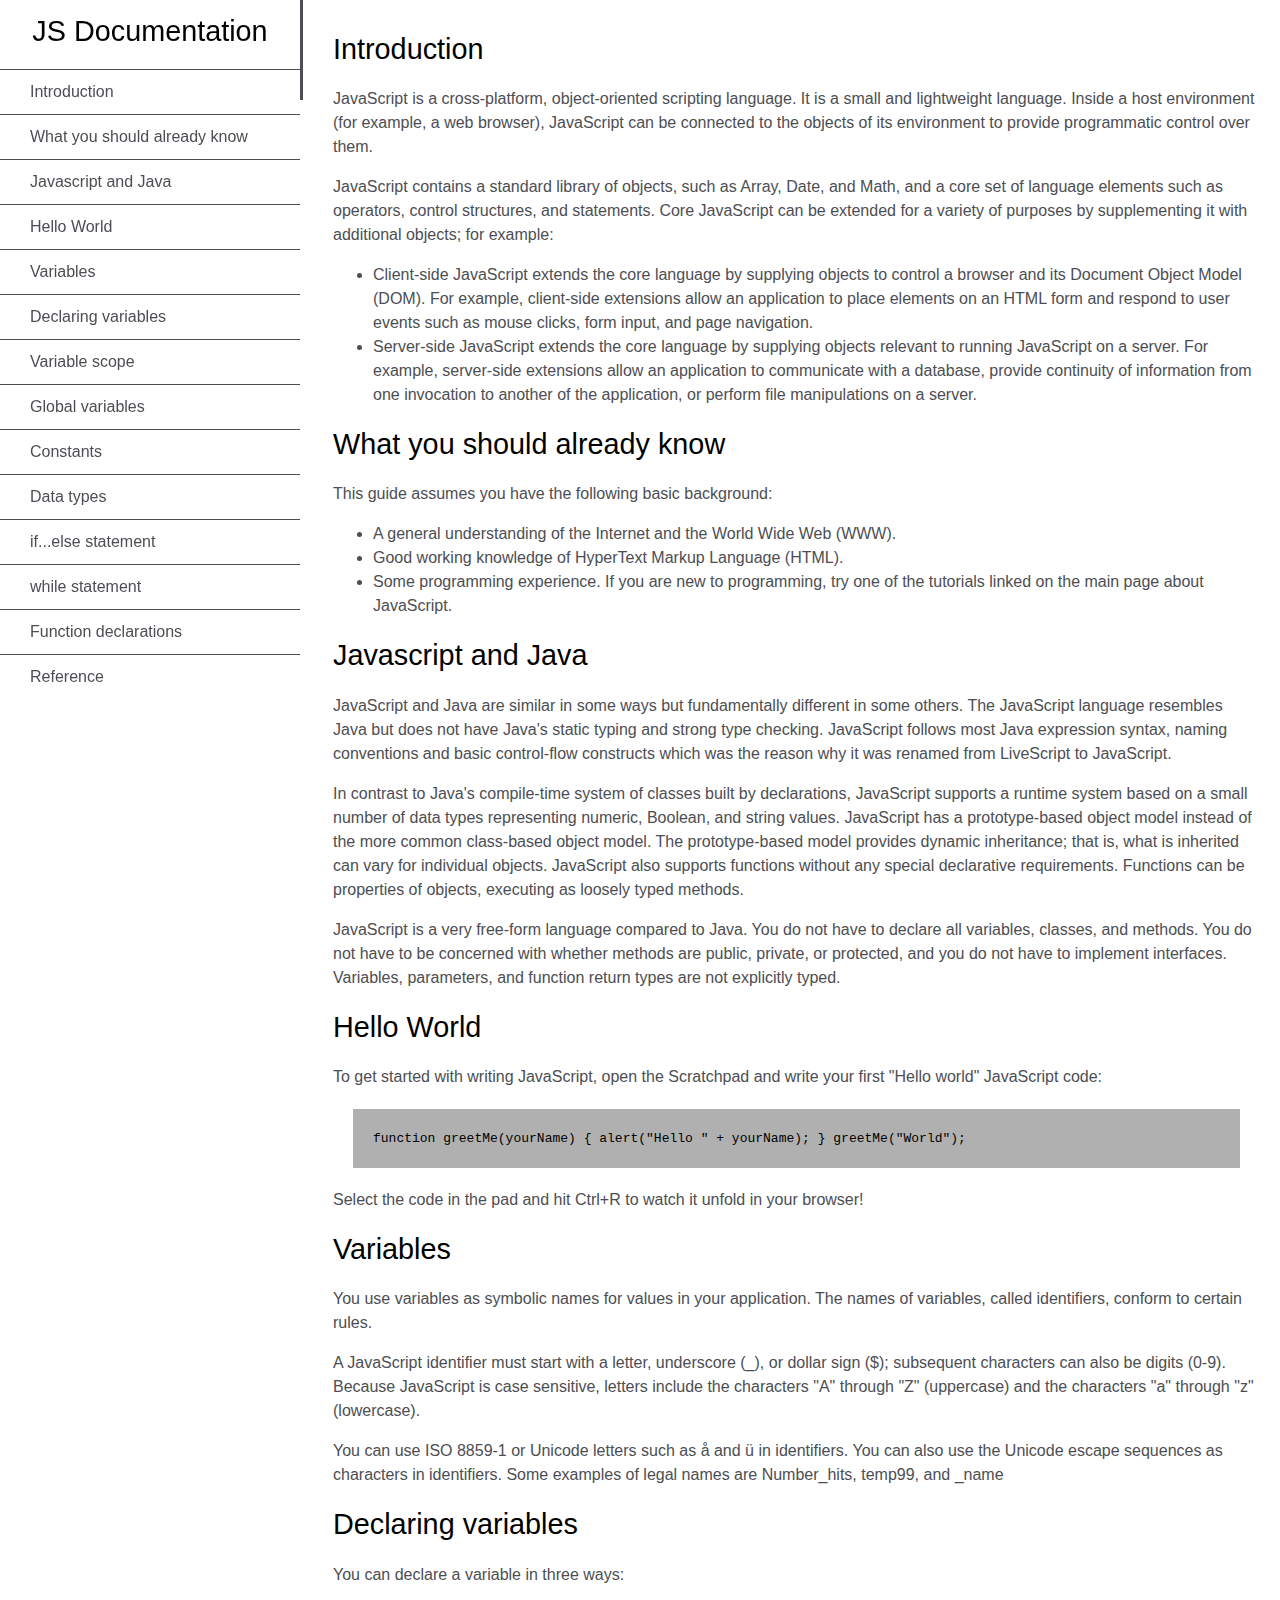
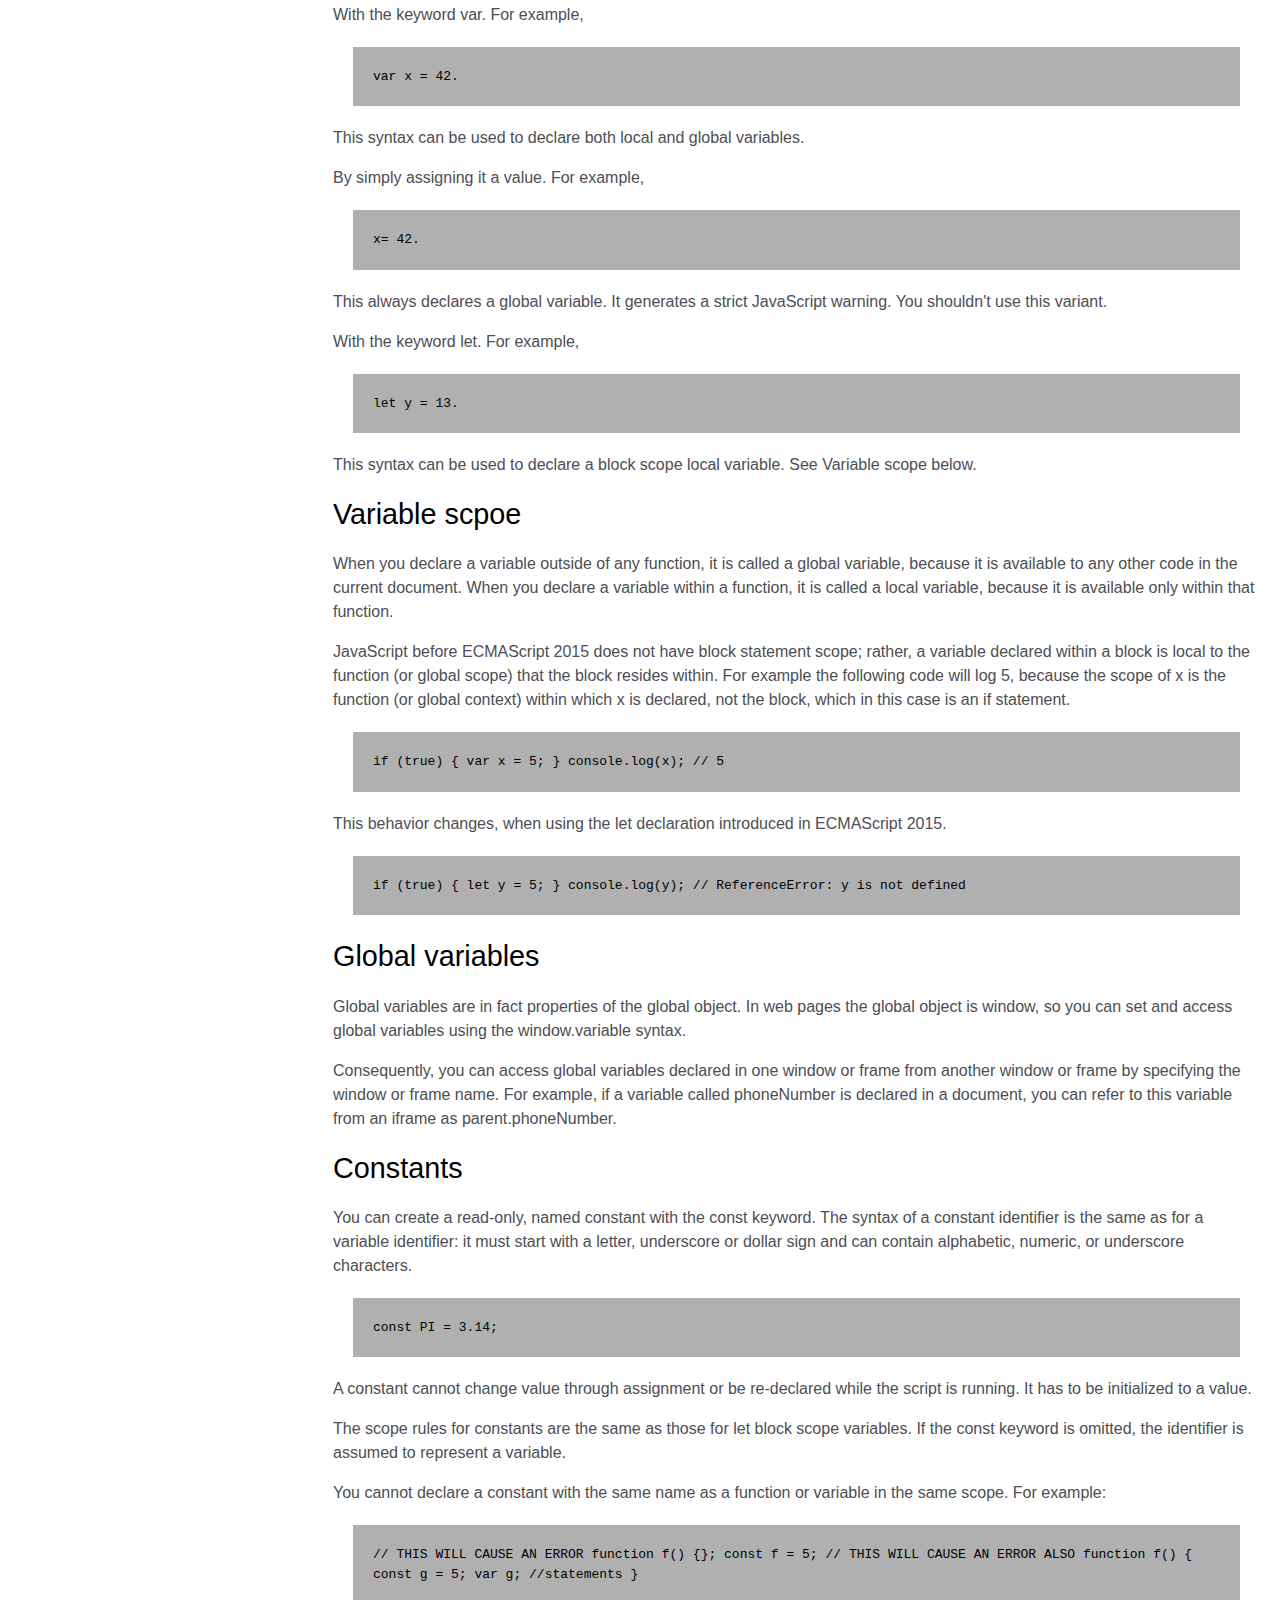
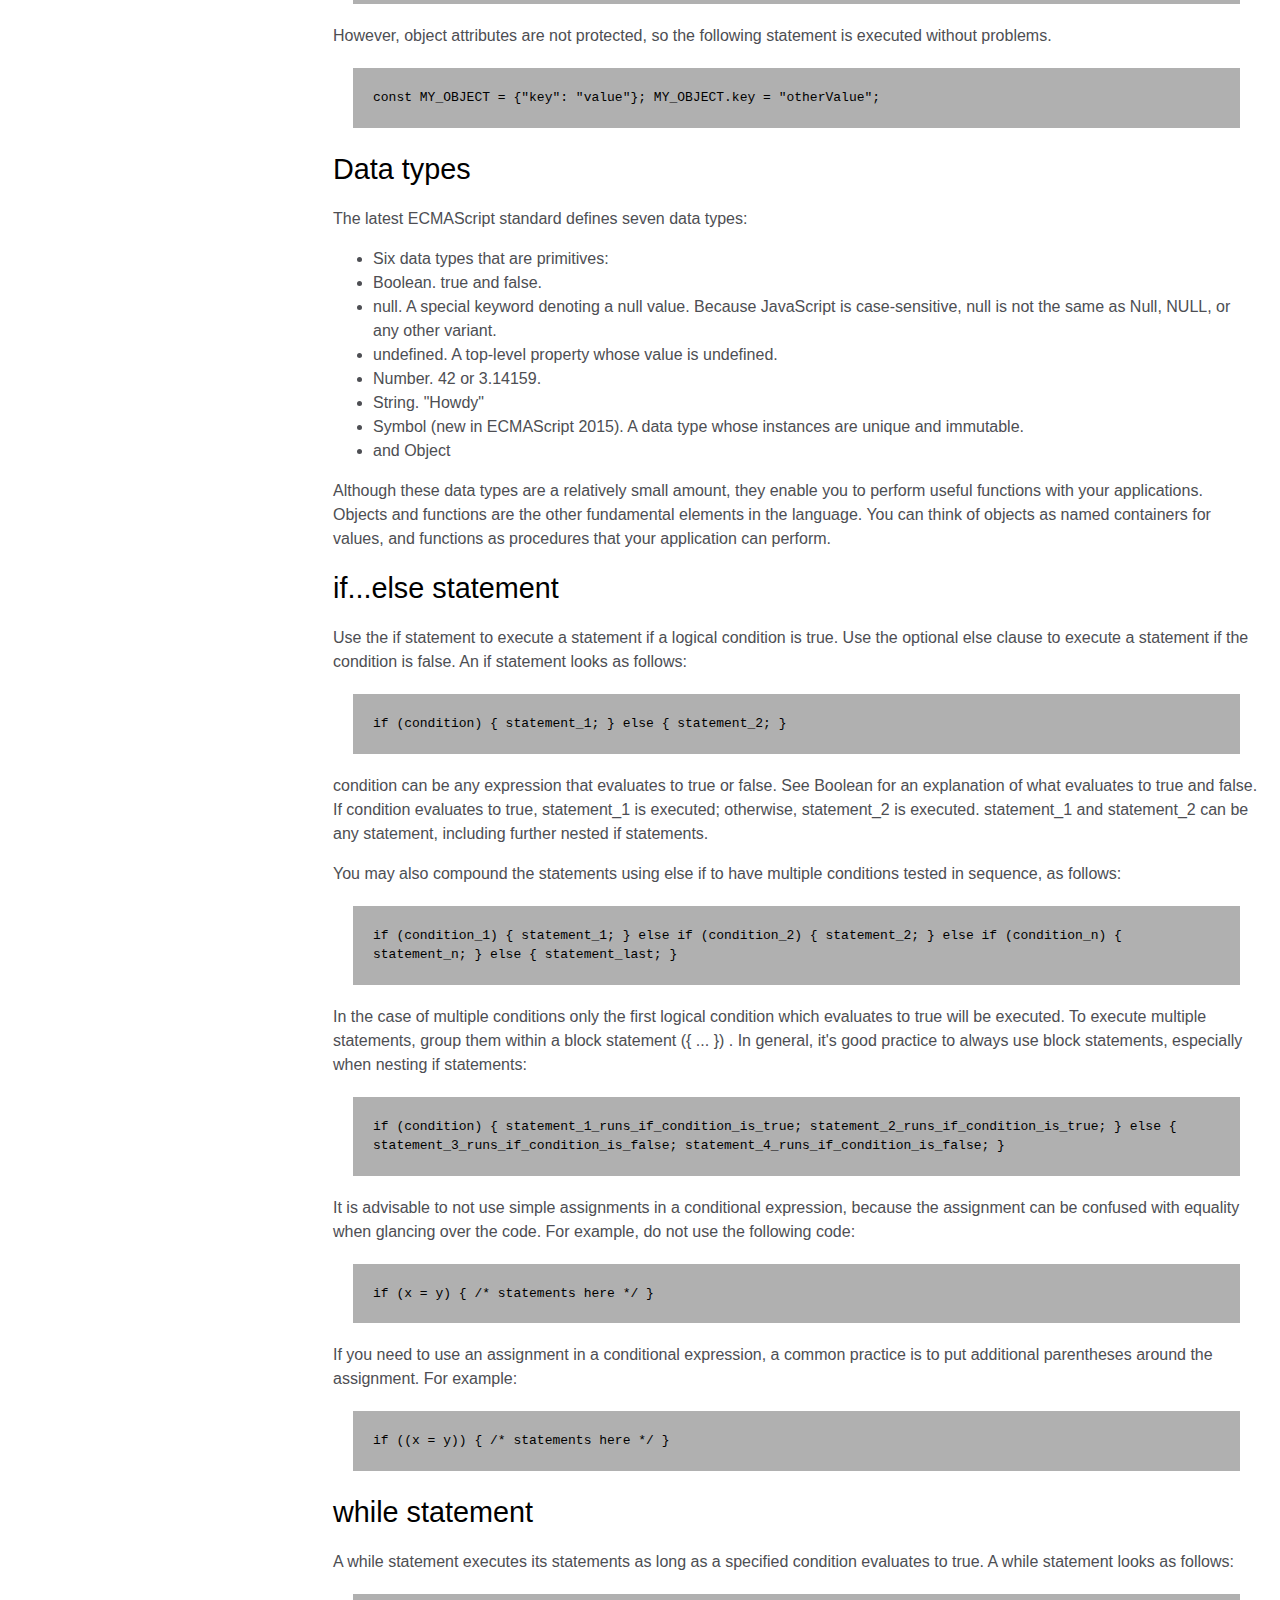
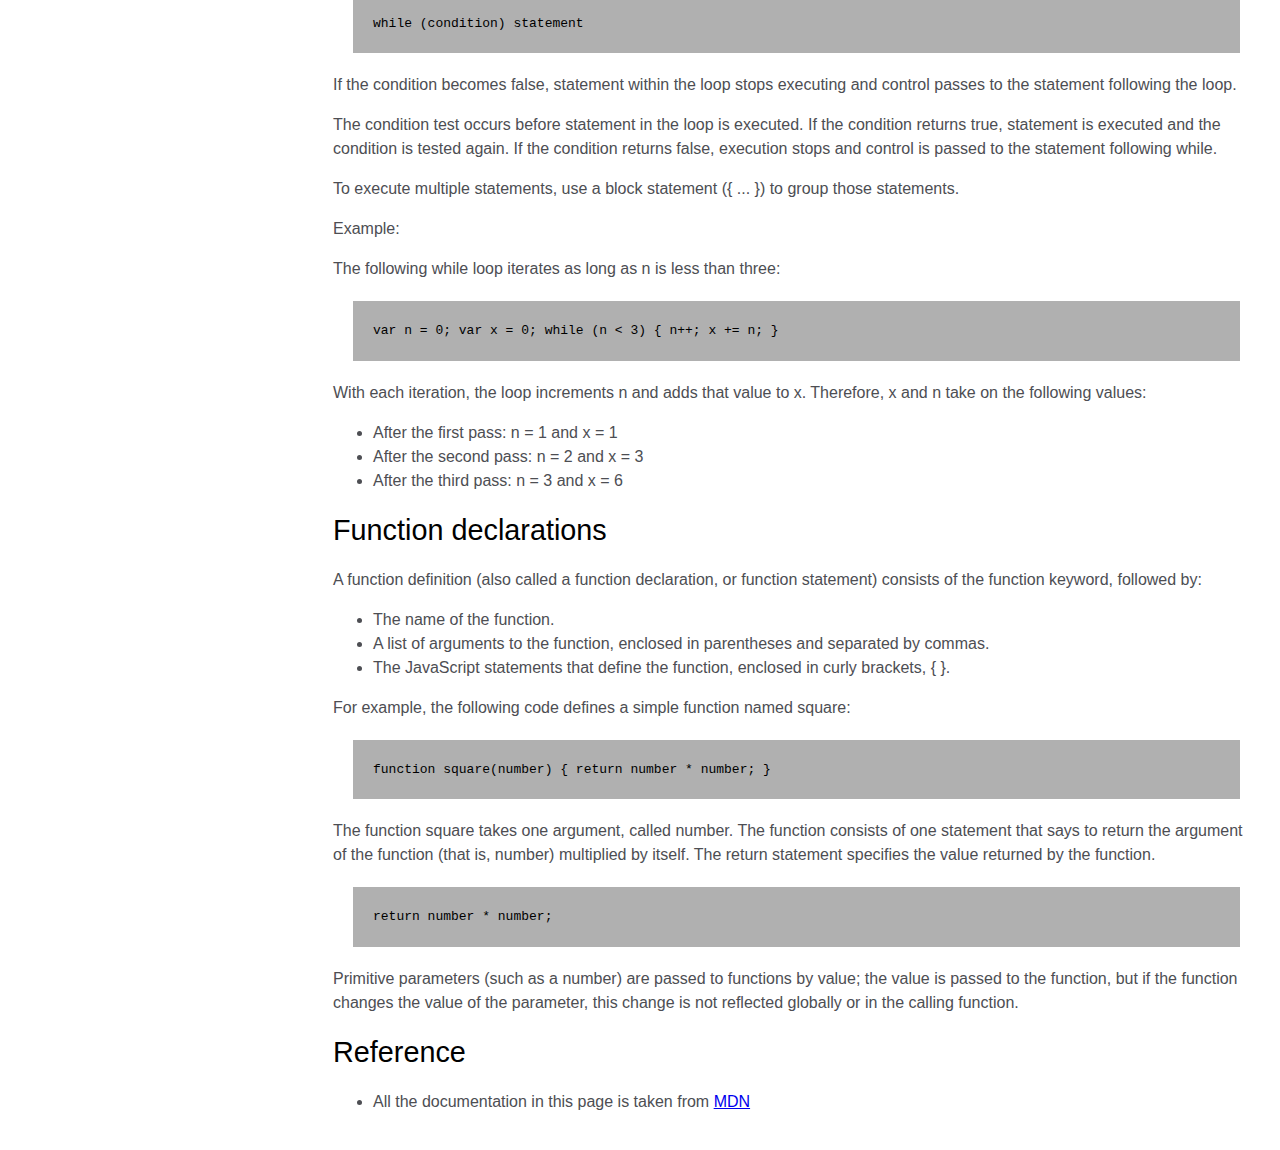
==== technical_documentation/index.html @ 3e68bcbd "new" ====
<!DOCTYPE html>
<html lang="en">
<head>
    <meta charset="UTF-8">
    <meta http-equiv="X-UA-Compatible" content="IE=edge">
    <meta name="viewport" content="width=device-width, initial-scale=1.0">
    <link rel="stylesheet" href="styles.css">
    <title>Technical Documentation freeCodeCamp</title>
</head>
<body>
    <!--navbar start-->
    <nav id="navbar">
        <header>JS Documentation</header>
        <ul>
            <li>
                <a class="nav-link" href="#Introduction">Introduction</a>
            </li>
            <li>
                <a class="nav-link" href="#What_you_should_already_know">What you should already know</a>
            </li>
            <li>
                <a class="nav-link" href="Javascript_and_Java">Javascript and Java</a>
            </li>
            <li>
               <a class="nav-link" href="#Hello_World">Hello World</a>
            </li>
            <li>
                <a class="nav-link" href="#Variables">Variables</a>
            </li>
            <li>
                <a class="nav-link" href="#Declaring_variables">Declaring variables</a>
            </li>
            <li>
                <a class="nav-link" href="#Variable_scope">Variable scope</a>
            </li>
            <li>
                <a class="nav-link" href="#Global_variables">Global variables</a>
            </li>
            <li>
                <a class="nav-link" href="#Constants">Constants</a>
            </li>
            <li>
                <a class="nav-link" href="#Data_types">Data types</a>
            </li>
            <li>
                <a class="nav-link" href="#if...else_statement">if...else statement</a>
            </li>
            <li>
                <a class="nav-link" href="#while_statement">while statement</a>
            </li>
            <li>
                <a class="nav-link" href="#Function_declarations">Function declarations</a>
            </li>
            <li>
                <a class="nav-link" href="#Reference">Reference</a>
            </li>
        </ul>
    </nav>
    <!--navbar end-->

    <!--main start-->
    <main id="main-doc">
        <section class="main-section" id="Introduction">
            <header>Introduction</header>
            <article>
                <p>
                JavaScript is a cross-platform, object-oriented scripting language. It is a small and lightweight language. Inside a host environment (for example, a web browser), JavaScript can be connected to the objects of its environment to provide programmatic control over them.
                </p>
                <p>
                JavaScript contains a standard library of objects, such as Array, Date, and Math, and a core set of language elements such as operators, control structures, and statements. Core JavaScript can be extended for a variety of purposes by supplementing it with additional objects; for example:
                </p>
                <ul>
                    <li>
                    Client-side JavaScript extends the core language by supplying objects to control a browser and its Document Object Model (DOM). For example, client-side extensions allow an application to place elements on an HTML form and respond to user events such as mouse clicks, form input, and page navigation.
                    </li>
                    <li>
                    Server-side JavaScript extends the core language by supplying objects relevant to running JavaScript on a server. For example, server-side extensions allow an application to communicate with a database, provide continuity of information from one invocation to another of the application, or perform file manipulations on a server.
                    </li>
                </ul>
            </article>
        </section>
        <section class="main-section" id="What_you_should_already_know">
            <header>What you should already know</header>
            <article>
                <p>
                This guide assumes you have the following basic background:
                </p>
                <ul>
                    <li>A general understanding of the Internet and the World Wide Web (WWW).
                    </li>
                    <li>Good working knowledge of HyperText Markup Language (HTML).
                    </li>
                    <li>Some programming experience. If you are new to programming, try one of the tutorials linked on the main page about JavaScript.
                    </li>
                </ul>
            </article>
        </section>
        <section class="main-section" id="Javascript_and_Java">
            <header>Javascript and Java</header>
            <p>
            JavaScript and Java are similar in some ways but fundamentally different in some others. The JavaScript language resembles Java but does not have Java's static typing and strong type checking. JavaScript follows most Java expression syntax, naming conventions and basic control-flow constructs which was the reason why it was renamed from LiveScript to JavaScript.
            </p>
            <p>
             In contrast to Java's compile-time system of classes built by declarations, JavaScript supports a runtime system based on a small number of data types representing numeric, Boolean, and string values. JavaScript has a prototype-based object model instead of the more common class-based object model. The prototype-based model provides dynamic inheritance; that is, what is inherited can vary for individual objects. JavaScript also supports functions without any special declarative requirements. Functions can be properties of objects, executing as loosely typed methods.
            </p>
            <p>
            JavaScript is a very free-form language compared to Java. You do not have to declare all variables, classes, and methods. You do not have to be concerned with whether methods are public, private, or protected, and you do not have to implement interfaces. Variables, parameters, and function return types are not explicitly typed.
            </p>
        </section>
        <section class="main-section" id="Hello_world">
            <header>Hello World</header>
            <p>To get started with writing JavaScript, open the Scratchpad and write your first "Hello world" JavaScript code:
            </p>
            <code>
                function greetMe(yourName) { alert("Hello " + yourName); }
                greetMe("World");
            </code>
            <p>Select the code in the pad and hit Ctrl+R to watch it unfold in your browser!
            </p>
        </section>
        <section class="main-section" id="Variables">
            <header>Variables</header>
            <p>You use variables as symbolic names for values in your application. The names of variables, called identifiers, conform to certain rules.
            </p>
            <p>A JavaScript identifier must start with a letter, underscore (_), or dollar sign ($); subsequent characters can also be digits (0-9). Because JavaScript is case sensitive, letters include the characters "A" through "Z" (uppercase) and the characters "a" through "z" (lowercase).
            </p>
            <p>You can use ISO 8859-1 or Unicode letters such as å and ü in identifiers. You can also use the Unicode escape sequences as characters in identifiers. Some examples of legal names are Number_hits, temp99, and _name
            </p>
        </section>
        <section class="main-section" id="Declaring_variables">
            <header>Declaring variables</header>
            <article>
                <p>You can declare a variable in three ways:
                </p>
                <p>With the keyword var. For example,
                </p>
                <code>var x = 42.</code>
                <p>This syntax can be used to declare both local and global variables.
                </p>
                <p>By simply assigning it a value. For example,
                </p>
                <code>x= 42.</code>
                <p>This always declares a global variable. It generates a strict JavaScript warning. You shouldn't use this variant.
                </p>
                <p>With the keyword let. For example,
                </p>
                <code>let y = 13.
                </code>
                <p>This syntax can be used to declare a block scope local variable. See Variable scope below.
                </p>
            </article>
        </section>
            <section class="main-section" id="#Variable_scope">
            <header>Variable scpoe</header>
            <article>
                <p>When you declare a variable outside of any function, it is called a global variable, because it is available to any other code in the current document. When you declare a variable within a function, it is called a local variable, because it is available only within that function.
                </p>
                <p>JavaScript before ECMAScript 2015 does not have block statement scope; rather, a variable declared within a block is local to the function (or global scope) that the block resides within. For example the following code will log 5, because the scope of x is the function (or global context) within which x is declared, not the block, which in this case is an if statement.
                </p>
                <code>if (true) { var x = 5; } console.log(x); // 5
                </code>
                <p>This behavior changes, when using the let declaration introduced in ECMAScript 2015.
                </p>
                <code>if (true) { let y = 5; } console.log(y); // ReferenceError: y is
                    not defined</code>
            </article>
        </section>
            <section class="main-section" id="#Global_variables">
            <header>Global variables</header>
            <article>
            <p> Global variables are in fact properties of the global object. In web
                pages the global object is window, so you can set and access global
                variables using the window.variable syntax.</p>
            <p> Consequently, you can access global variables declared in one window
                or frame from another window or frame by specifying the window or
                frame name. For example, if a variable called phoneNumber is
                declared in a document, you can refer to this variable from an
                iframe as parent.phoneNumber.</p>
            </article>
        </section>
        <section class="main-section" id="Constants">
            <header>Constants</header>
            <article>
                <p>You can create a read-only, named constant with the const keyword. The syntax of a constant identifier is the same as for a variable identifier: it must start with a letter, underscore or dollar sign and can contain alphabetic, numeric, or underscore characters.
                </p>
                <code>const PI = 3.14;</code>
                <p>A constant cannot change value through assignment or be re-declared while the script is running. It has to be initialized to a value.
                </p>
                <p>The scope rules for constants are the same as those for let block scope variables. If the const keyword is omitted, the identifier is assumed to represent a variable.
                </p>
                <p>You cannot declare a constant with the same name as a function or variable in the same scope. For example:
                </p>
                <code>// THIS WILL CAUSE AN ERROR function f() {}; const f = 5; // THIS
                    WILL CAUSE AN ERROR ALSO function f() { const g = 5; var g;
                    //statements }
                </code>
                <p>However, object attributes are not protected, so the following statement is executed without problems.
                </p>
                <code>const MY_OBJECT = {"key": "value"}; MY_OBJECT.key =
                    "otherValue";</code>
            </article>
        </section>
        <section class="main-section" id="#Data_types">
            <header>Data types</header>
            <article>
                <p>The latest ECMAScript standard defines seven data types:
                </p>
                <ul>
                    <li>Six data types that are primitives:

                    </li>
                    <li>Boolean. true and false.
                    </li>
                    <li>null. A special keyword denoting a null value. Because JavaScript is case-sensitive, null is not the same as Null, NULL, or any other variant.
                    </li>
                    <li>undefined. A top-level property whose value is undefined.
                    </li>
                    <li>Number. 42 or 3.14159.
                    </li>
                    <li>String. "Howdy"
                    </li>
                    <li>Symbol (new in ECMAScript 2015). A data type whose instances are unique and immutable.
                    </li>
                    <li>and Object
                    </li>
                </ul>
                <p>Although these data types are a relatively small amount, they enable you to perform useful functions with your applications. Objects and functions are the other fundamental elements in the language. You can think of objects as named containers for values, and functions as procedures that your application can perform.
                </p>
            </article>
        </section>
        <section class="main-section" id="if...else_statement">
            <header>if...else statement</header>
            <article>
                <p>Use the if statement to execute a statement if a logical condition is true. Use the optional else clause to execute a statement if the condition is false. An if statement looks as follows:
                </p>
                <code>if (condition) { statement_1; } else { statement_2; }
                </code>
                <p>condition can be any expression that evaluates to true or false. See Boolean for an explanation of what evaluates to true and false. If condition evaluates to true, statement_1 is executed; otherwise, statement_2 is executed. statement_1 and statement_2 can be any statement, including further nested if statements.
                </p>
                <p>You may also compound the statements using else if to have multiple conditions tested in sequence, as follows:
                </p>
                <code>if (condition_1) { statement_1; } else if (condition_2) {
                    statement_2; } else if (condition_n) { statement_n; } else {
                    statement_last; }</code>
                <p>In the case of multiple conditions only the first logical condition which evaluates to true will be executed. To execute multiple statements, group them within a block statement ({ ... }) . In general, it's good practice to always use block statements, especially when nesting if statements:
                </p>
                <code>if (condition) { statement_1_runs_if_condition_is_true;
                    statement_2_runs_if_condition_is_true; } else {
                    statement_3_runs_if_condition_is_false;
                    statement_4_runs_if_condition_is_false; }</code>
                <p>
                It is advisable to not use simple assignments in a conditional expression, because the assignment can be confused with equality when glancing over the code. 
                For example, do not use the following code:
                </p>             
                <code>if (x = y) { /* statements here */ }
                </code>
                <p>If you need to use an assignment in a conditional expression, a common practice is to put additional parentheses around the assignment. For example:
                </p>
                <code>if ((x = y)) { /* statements here */ }
                </code>
            </article>
        </section>
        <section class="main-section" id="while_statement">
            <header>while statement</header>
            <article>
                <p>A while statement executes its statements as long as a specified condition evaluates to true. A while statement looks as follows:
                </p>
                <code>while (condition) statement
                </code>If the condition becomes false, statement within the loop stops executing and control passes to the statement following the loop.
                <p>The condition test occurs before statement in the loop is executed. If the condition returns true, statement is executed and the condition is tested again. If the condition returns false, execution stops and control is passed to the statement following while.
                </p>
                <p>To execute multiple statements, use a block statement ({ ... }) to group those statements.
                </p>
                <p>Example:
                </p>
                <p>The following while loop iterates as long as n is less than three:
                </p>
                <code>var n = 0; var x = 0; while (n < 3) { n++; x += n; }
                </code>
                <p>With each iteration, the loop increments n and adds that value to x. Therefore, x and n take on the following values:
                </p>
                <ul>
                    <li>After the first pass: n = 1 and x = 1
                    </li>
                    <li>After the second pass: n = 2 and x = 3
                    </li>
                    <li>After the third pass: n = 3 and x = 6
                    </li>
                </ul>
                <p></p>
            </article>
        </section>
        <section class="main-section" id="Function_declarations">
            <header>Function declarations</header>
            <article>
                <p>A function definition (also called a function declaration, or function statement) consists of the function keyword, followed by:
                </p>
                <ul>
                    <li>The name of the function.
                    </li>
                    <li>A list of arguments to the function, enclosed in parentheses and separated by commas.
                    </li>
                    <li>The JavaScript statements that define the function, enclosed in curly brackets, { }.
                    </li>
                </ul>
                <p>For example, the following code defines a simple function named square:
                </p>
                <code>
                    function square(number) { return number * number; }
                </code>
                <p>The function square takes one argument, called number. The function consists of one statement that says to return the argument of the function (that is, number) multiplied by itself. The return statement specifies the value returned by the function.
                </p>
                <code>return number * number;
                </code>
                <p>Primitive parameters (such as a number) are passed to functions by value; the value is passed to the function, but if the function changes the value of the parameter, this change is not reflected globally or in the calling function.
                </p>
            </article>
        </section>
        <section class="main-section" id="Reference">
            <header>Reference</header>
            <article>
                <ul>
                    <li>All the documentation in this page is taken from
                         <a href="https://developer.mozilla.org/en-US/docs/Web/JavaScript/Guide">MDN</a></li>
                </ul>
            </article>
        </section>
    </main>
    <!--main end-->
</body>
</html>
---- technical_documentation/styles.css ----
html,
body {
    color: #4d4e53;
    min-width: 290px;
    box-sizing: border-box;
    font-family: 'Open Sans', Arial, sans-serif;
    line-height: 1.5;
    background-color: #ffffff;
}

header {
    color: black;
    margin: 10px;
    text-align: center;
    font-size: 1.8em;
    font-weight: thin;
}

#navbar {
    left: 0px;
    top: 0px;
    position: fixed;
    min-width: 290px;
    width: 300px;
    height: 100px;
    border-color: rgba(0, 22, 22, 0.4);
    border-right: solid;
}

#navbar a{
    display: block;
    padding: 10px 30px;
    color: 4d4e53;
    text-decoration: none;
    cursor: pointer;
}

#navbar ul {
    padding: 0;
    overflow-y: auto;
    overflow-x: hidden;
    height: 90;
} 

#navbar li {
    border-top: 1px solid;
    position: relative;
    width: 100%;
    list-style: none;
}

#navbar a {
    color: #4d4e53;
    display: block;
    text-decoration: none;
    cursor: pointer;
    padding: 10px 30px;
}

#main-doc header {
    text-align: left;
    margin: 0px;
}

#main-doc {
    margin-bottom: 120px;
    margin-left: 305px;
    position: absolute;
    padding: 20px;
}

code {
    display: block;
    padding: 20px;
    margin: 20px;
    position: relative;
    background-color: #B0B0B0;
    color: black;
}
 

@media screen and (max-width: 350px) {
    .navbar a {
        text-align: center;
        float: none;

    }
}

@media only screen and (max-width: 800px) {
    #navbar ul {
        border: 1px solid;
        height: 200px;
    }

    #main-doc {
        position: relative;
        margin-top: 270px;
        margin-left: 0px;
    }


    #navbar {
        background-color: white;
        position: absolute;
        top: 0;
        padding: 0;
        margin: 0;
        width: 100%;
        border: none;
        border-bottom: 2px solid;
    }
}
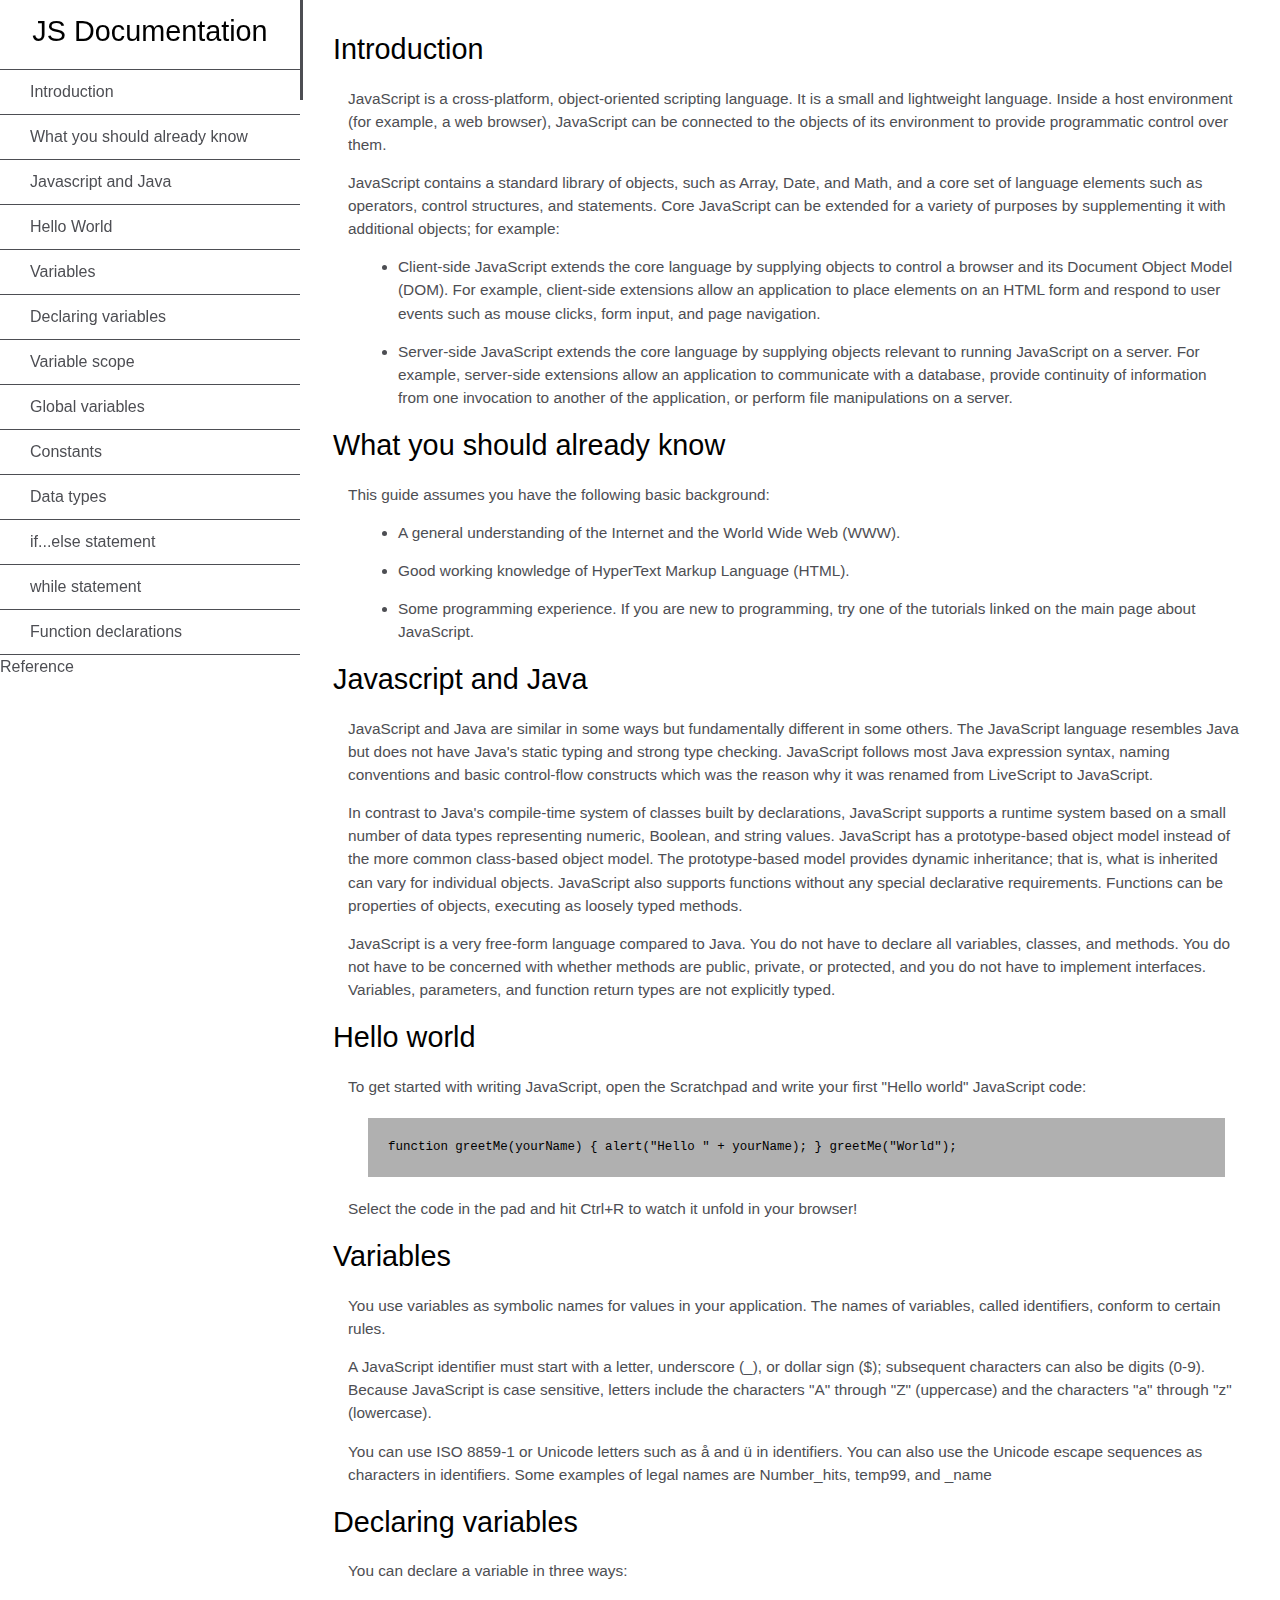
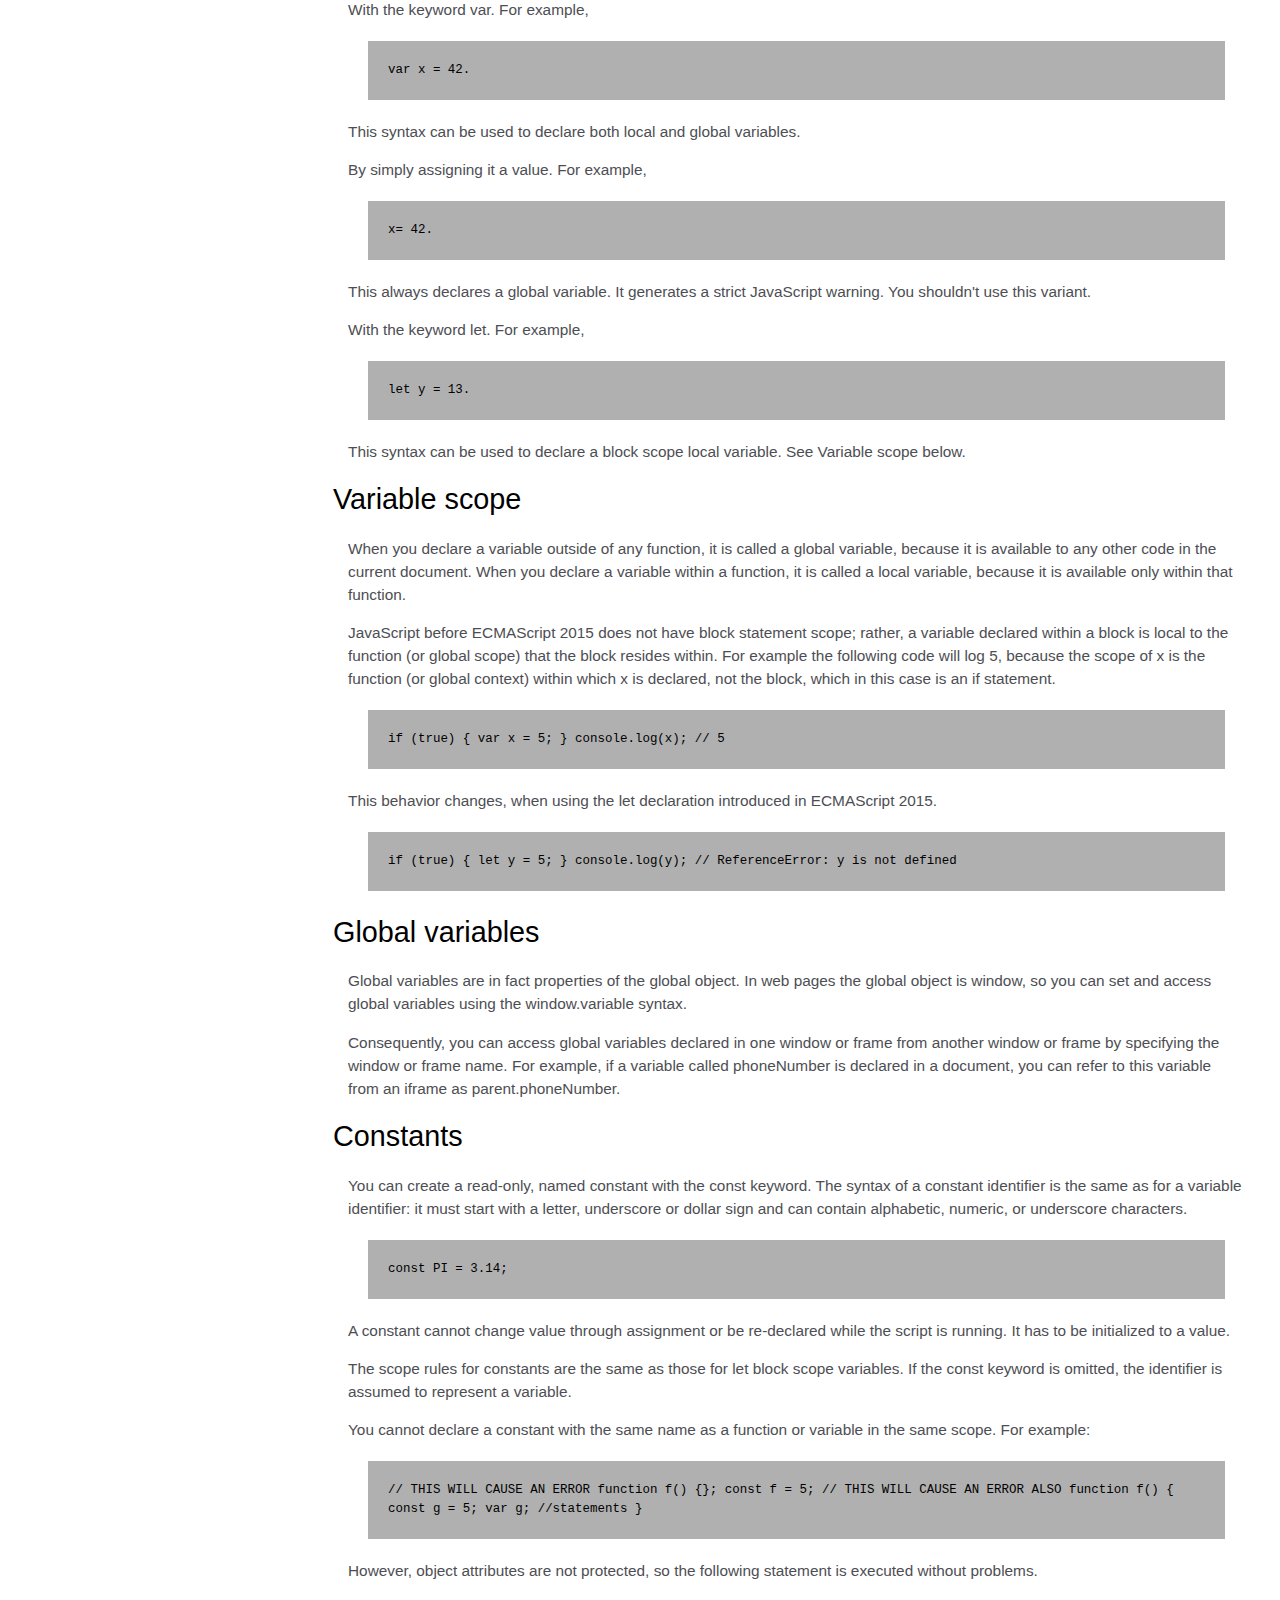
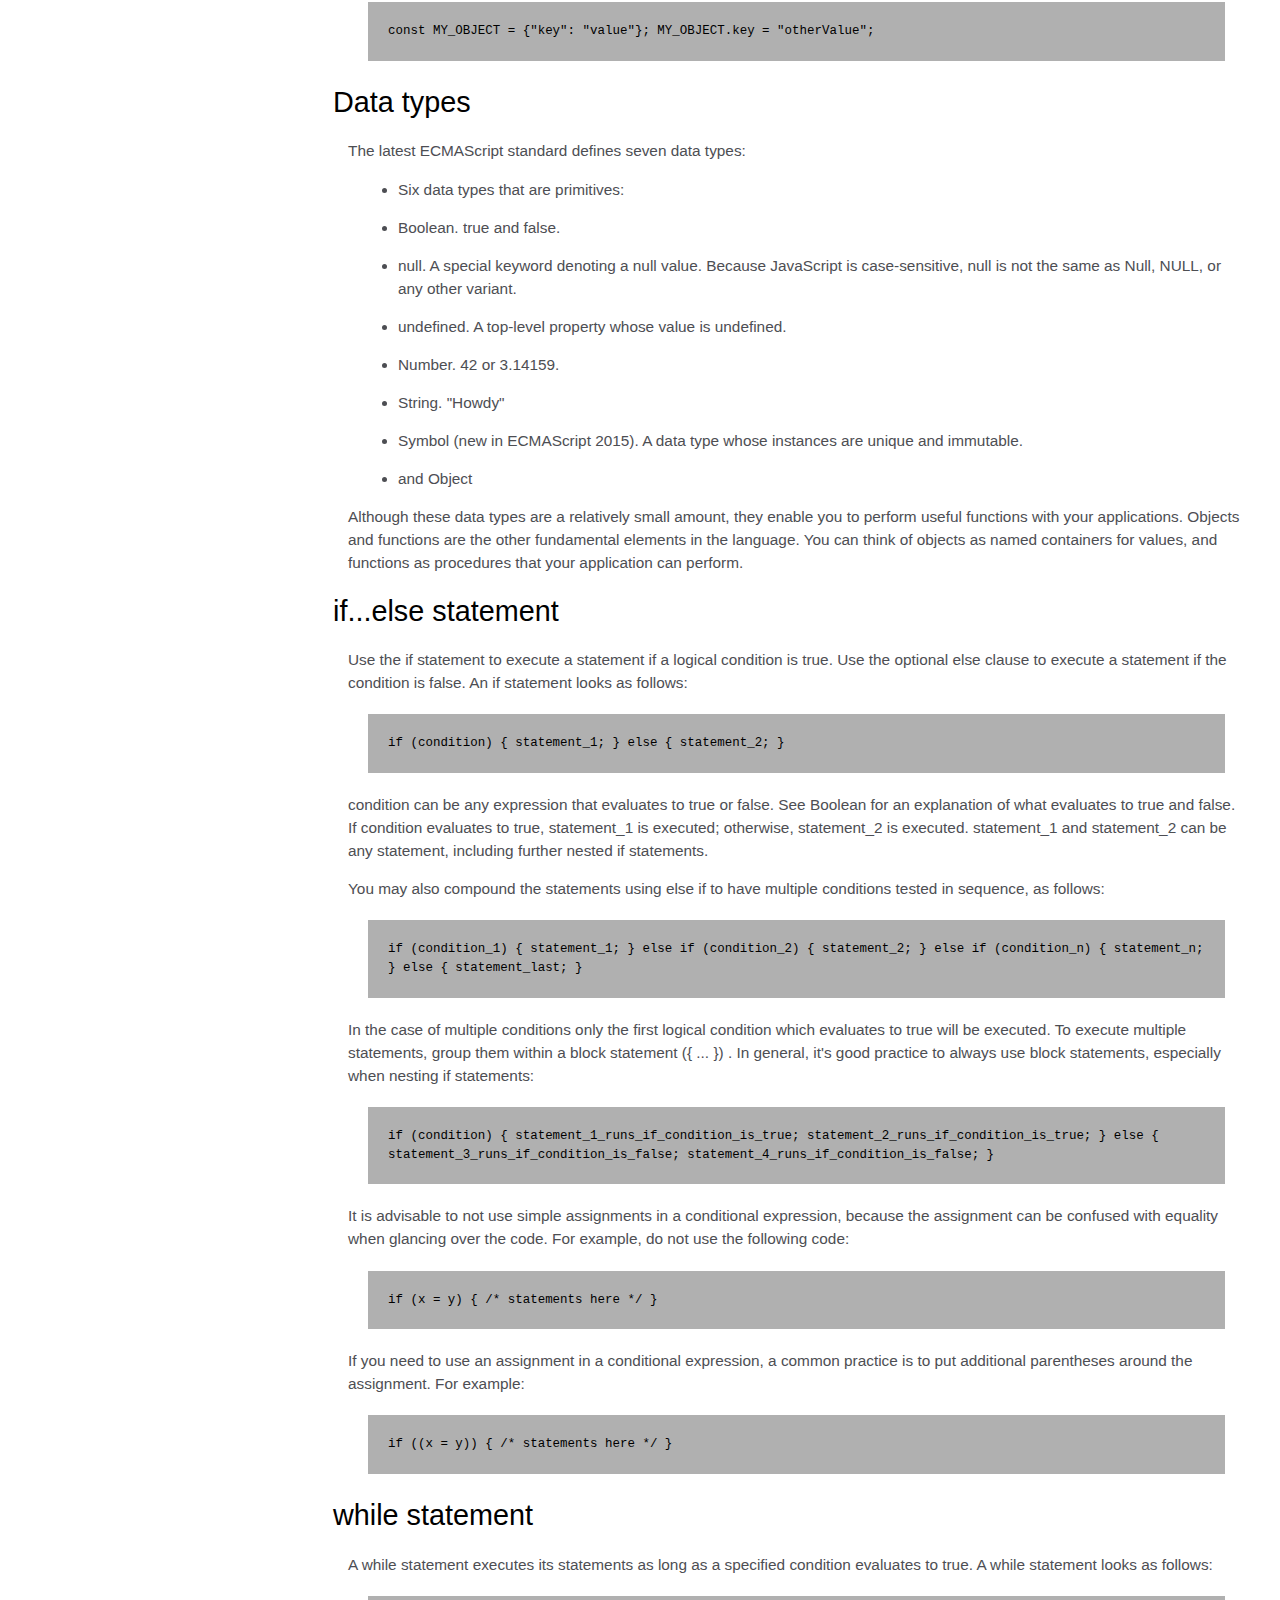
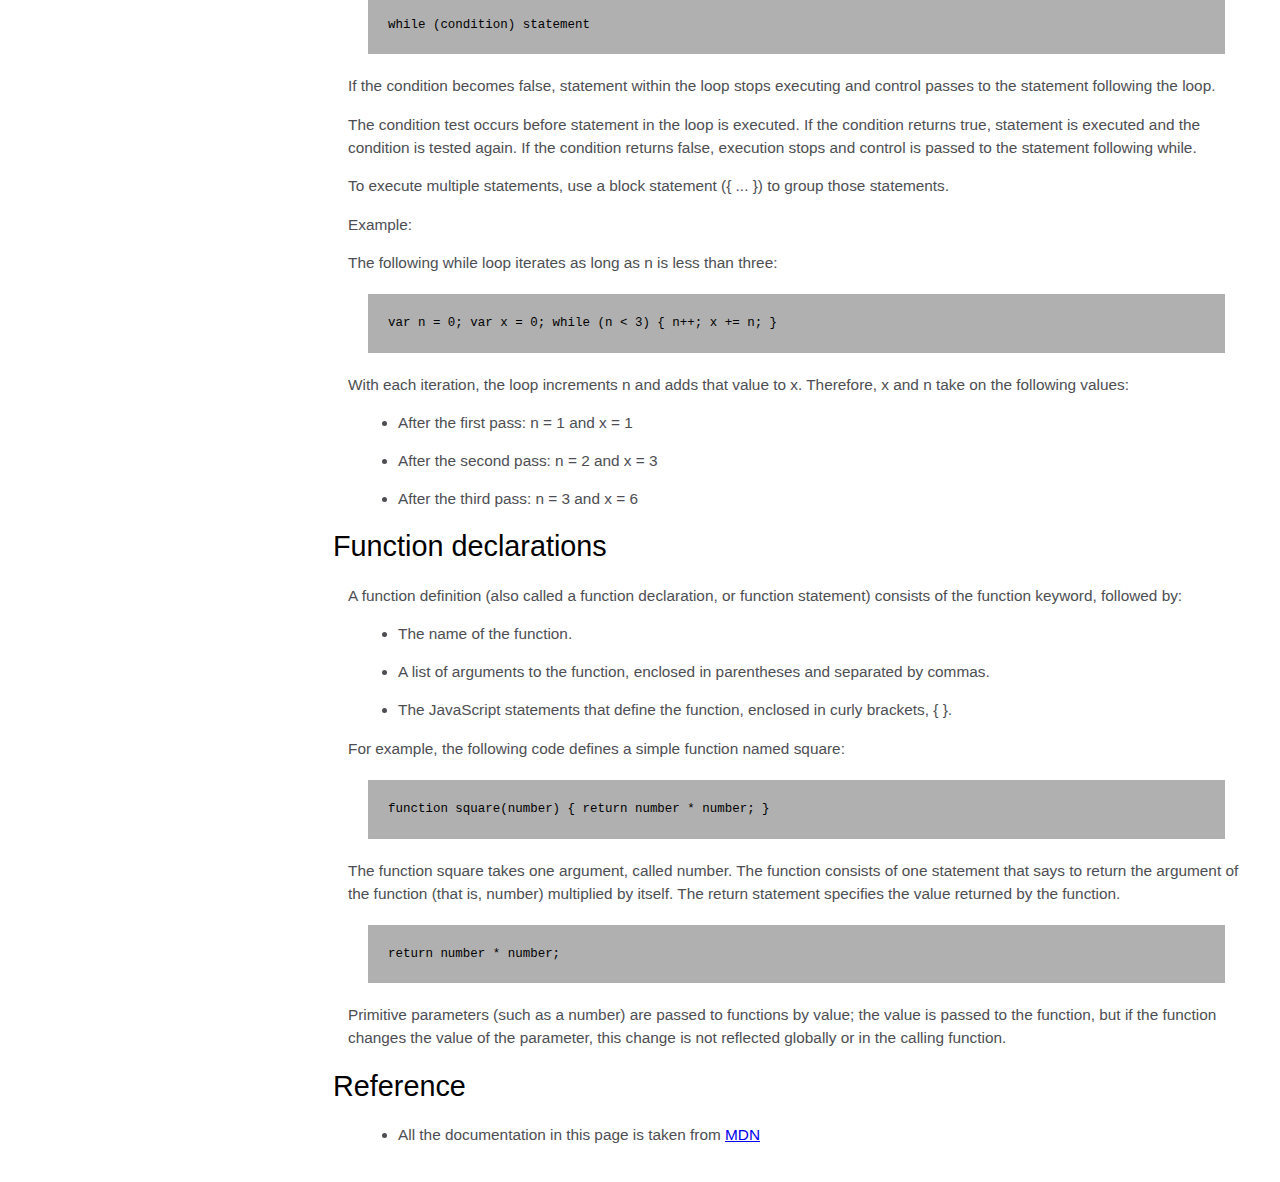
==== commit 050f43cb: "fix" ====
--- a/technical_documentation/index.html
+++ b/technical_documentation/index.html
@@ -52,7 +52,7 @@
                 <a class="nav-link" href="#Function_declarations">Function declarations</a>
             </li>
             <li>
-                <a class="nav-link" href="#Reference">Reference</a>
+                <aclass="nav-link" href="#Reference">Reference</a>
             </li>
         </ul>
     </nav>
@@ -97,6 +97,7 @@
         </section>
         <section class="main-section" id="Javascript_and_Java">
             <header>Javascript and Java</header>
+            <article>
             <p>
             JavaScript and Java are similar in some ways but fundamentally different in some others. The JavaScript language resembles Java but does not have Java's static typing and strong type checking. JavaScript follows most Java expression syntax, naming conventions and basic control-flow constructs which was the reason why it was renamed from LiveScript to JavaScript.
             </p>
@@ -106,9 +107,11 @@
             <p>
             JavaScript is a very free-form language compared to Java. You do not have to declare all variables, classes, and methods. You do not have to be concerned with whether methods are public, private, or protected, and you do not have to implement interfaces. Variables, parameters, and function return types are not explicitly typed.
             </p>
-        </section>
-        <section class="main-section" id="Hello_world">
-            <header>Hello World</header>
+           </article>
+        </section>
+        <section class="main-section" id="Hello_World">
+            <header>Hello world</header>
+            <article>
             <p>To get started with writing JavaScript, open the Scratchpad and write your first "Hello world" JavaScript code:
             </p>
             <code>
@@ -117,15 +120,18 @@
             </code>
             <p>Select the code in the pad and hit Ctrl+R to watch it unfold in your browser!
             </p>
+           </article>
         </section>
         <section class="main-section" id="Variables">
             <header>Variables</header>
+            <article>
             <p>You use variables as symbolic names for values in your application. The names of variables, called identifiers, conform to certain rules.
             </p>
             <p>A JavaScript identifier must start with a letter, underscore (_), or dollar sign ($); subsequent characters can also be digits (0-9). Because JavaScript is case sensitive, letters include the characters "A" through "Z" (uppercase) and the characters "a" through "z" (lowercase).
             </p>
             <p>You can use ISO 8859-1 or Unicode letters such as å and ü in identifiers. You can also use the Unicode escape sequences as characters in identifiers. Some examples of legal names are Number_hits, temp99, and _name
             </p>
+           </article>
         </section>
         <section class="main-section" id="Declaring_variables">
             <header>Declaring variables</header>
@@ -151,7 +157,7 @@
             </article>
         </section>
             <section class="main-section" id="#Variable_scope">
-            <header>Variable scpoe</header>
+            <header>Variable scope</header>
             <article>
                 <p>When you declare a variable outside of any function, it is called a global variable, because it is available to any other code in the current document. When you declare a variable within a function, it is called a local variable, because it is available only within that function.
                 </p>
--- a/technical_documentation/styles.css
+++ b/technical_documentation/styles.css
@@ -78,6 +78,16 @@
     color: black;
 }
  
+section li {
+    margin: 15px 10px;
+}
+
+section article {
+    margin: 15px;
+    font-size: 0.96em;
+    color: #4d4e53;
+
+}
 
 @media screen and (max-width: 350px) {
     .navbar a {
